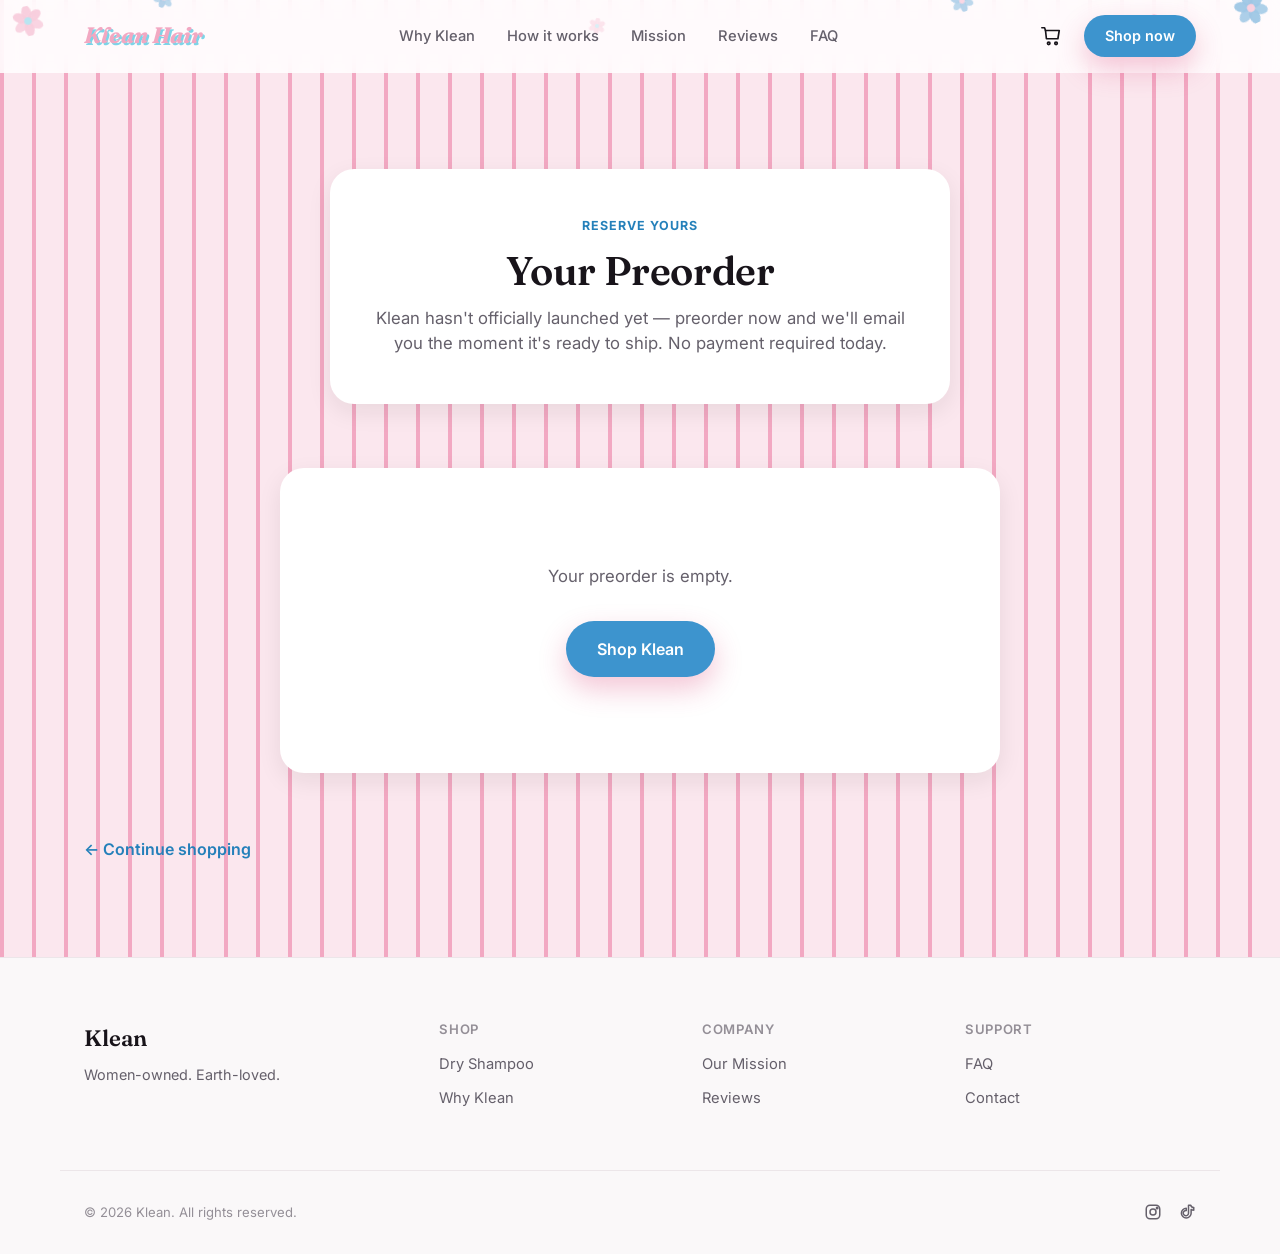
==== cart.html @ 7ff21a6c "Replace checkout with a real preorder capture flow There's no official product to sell yet, so a "Ch" ====
<!DOCTYPE html>
<html lang="en">
<head>
<meta charset="UTF-8">
<meta name="viewport" content="width=device-width, initial-scale=1.0">
<title>Your Preorder — Klean Hair</title>
<meta name="description" content="Reserve your Klean Hair dry shampoo before it officially launches.">
<link rel="preconnect" href="https://fonts.googleapis.com">
<link rel="preconnect" href="https://fonts.gstatic.com" crossorigin>
<link href="https://fonts.googleapis.com/css2?family=Inter:wght@400;500;600;700;800&family=Fraunces:ital,wght@0,500;0,600;1,500&display=swap" rel="stylesheet">
<link rel="stylesheet" href="styles.css?v=6">
<noscript><style>[data-reveal] { opacity: 1 !important; transform: none !important; }</style></noscript>
</head>
<body>

<a class="skip-link" href="#main">Skip to content</a>

<svg width="0" height="0" style="position:absolute" aria-hidden="true">
  <symbol id="flower-shape" viewBox="0 0 40 40">
    <g fill="currentColor">
      <ellipse cx="20" cy="9" rx="6.5" ry="10" opacity="0.95"/>
      <ellipse cx="20" cy="9" rx="6.5" ry="10" opacity="0.95" transform="rotate(60 20 20)"/>
      <ellipse cx="20" cy="9" rx="6.5" ry="10" opacity="0.85" transform="rotate(120 20 20)"/>
      <ellipse cx="20" cy="9" rx="6.5" ry="10" opacity="0.95" transform="rotate(180 20 20)"/>
      <ellipse cx="20" cy="9" rx="6.5" ry="10" opacity="0.85" transform="rotate(240 20 20)"/>
      <ellipse cx="20" cy="9" rx="6.5" ry="10" opacity="0.95" transform="rotate(300 20 20)"/>
    </g>
    <circle cx="20" cy="20" r="5" fill="var(--flower-center-color, #fff)"/>
  </symbol>
</svg>

<header class="site-header">
  <div class="header-flowers" aria-hidden="true">
    <span class="header-flower hf-1 flower-pink" data-base="-12" data-spin="0.18"><svg><use href="#flower-shape"/></svg></span>
    <span class="header-flower hf-2 flower-blue" data-base="20" data-spin="-0.26"><svg><use href="#flower-shape"/></svg></span>
    <span class="header-flower hf-3 flower-pink" data-base="8" data-spin="0.3"><svg><use href="#flower-shape"/></svg></span>
    <span class="header-flower hf-4 flower-blue" data-base="-18" data-spin="-0.16"><svg><use href="#flower-shape"/></svg></span>
    <span class="header-flower hf-5 flower-pink" data-base="15" data-spin="0.24"><svg><use href="#flower-shape"/></svg></span>
    <span class="header-flower hf-6 flower-blue" data-base="-25" data-spin="-0.32"><svg><use href="#flower-shape"/></svg></span>
    <span class="header-flower hf-7 flower-blue" data-base="10" data-spin="0.22"><svg><use href="#flower-shape"/></svg></span>
  </div>
  <div class="container nav-row">
    <a href="index.html#top" class="logo logo-pop">Klean Hair</a>

    <nav class="nav-links" id="nav-links" aria-label="Primary">
      <a href="index.html#benefits">Why Klean</a>
      <a href="index.html#how-it-works">How it works</a>
      <a href="index.html#mission">Mission</a>
      <a href="index.html#testimonials">Reviews</a>
      <a href="index.html#faq">FAQ</a>
    </nav>

    <div class="nav-actions">
      <a href="cart.html" class="cart-link" aria-label="View preorder">
        <svg class="icon" viewBox="0 0 24 24"><path d="M6 6h15l-1.5 9h-12.5z"/><path d="M6 6 5 3H2"/><circle cx="9.5" cy="20" r="1.4"/><circle cx="17.5" cy="20" r="1.4"/></svg>
        <span class="cart-badge" id="cart-badge" hidden>0</span>
      </a>
      <a href="index.html#shop" class="btn btn-primary btn-sm">Shop now</a>
      <button class="nav-toggle" id="nav-toggle" aria-expanded="false" aria-controls="nav-links" aria-label="Toggle menu">
        <span></span><span></span><span></span>
      </button>
    </div>
  </div>
</header>

<main id="main">

  <section class="cart-page">
    <div class="container">
      <div class="section-head" data-reveal>
        <p class="eyebrow">Reserve Yours</p>
        <h1>Your Preorder</h1>
        <p class="section-sub">Klean hasn't officially launched yet — preorder now and we'll email you the moment it's ready to ship. No payment required today.</p>
      </div>

      <div class="cart-panel" data-reveal>

        <div id="cart-item" class="cart-item">
          <img src="images/bottle-hero.png" alt="Klean Hair dry shampoo bottle" class="cart-item-photo">
          <div class="cart-item-info">
            <h3>Klean Dry Shampoo</h3>
            <p class="section-sub">All-natural &middot; non-toxic &middot; cruelty-free</p>
            <button class="remove-link" id="remove-item">Remove</button>
          </div>
          <div class="cart-item-qty">
            <button class="qty-btn" id="qty-decrease" aria-label="Decrease quantity">&minus;</button>
            <span id="qty-value">1</span>
            <button class="qty-btn" id="qty-increase" aria-label="Increase quantity">+</button>
          </div>
          <div class="cart-item-total" id="line-total">$14.99</div>
        </div>

        <div id="cart-empty" class="cart-empty" hidden>
          <p>Your preorder is empty.</p>
          <a href="index.html#shop" class="btn btn-primary btn-lg">Shop Klean</a>
        </div>

        <div id="cart-summary" class="cart-summary">
          <div class="cart-summary-row">
            <span>Estimated subtotal</span>
            <span id="cart-subtotal">$14.99</span>
          </div>
          <div class="cart-summary-row">
            <span>Shipping</span>
            <span>Calculated at launch</span>
          </div>
          <div class="cart-summary-row">
            <span>Donation to Utah charities</span>
            <span>Included</span>
          </div>
          <div class="cart-summary-row cart-summary-total">
            <span>Estimated total</span>
            <span id="cart-total">$14.99</span>
          </div>

          <div id="preorder-cta">
            <button class="btn btn-primary btn-lg cart-checkout" id="preorder-btn">Preorder Now</button>
            <p class="form-note">You won't be charged today — we'll reach out before anything ships.</p>
          </div>

          <form id="preorder-form" class="cta-form cart-preorder-form" hidden>
            <label class="sr-only" for="preorder-email">Email address</label>
            <input id="preorder-email" type="email" placeholder="you@example.com" required>
            <button type="submit" class="btn btn-primary btn-lg">Confirm Preorder</button>
          </form>

          <div id="preorder-success" class="preorder-success" hidden>
            <p>🌿 You're on the list! We'll email <strong id="preorder-email-display"></strong> the moment Klean is ready to ship.</p>
          </div>
        </div>

      </div>

      <a href="index.html#shop" class="link-arrow">&larr; Continue shopping</a>
    </div>
  </section>

</main>

<footer class="site-footer">
  <div class="container footer-grid">
    <div class="footer-brand">
      <div class="logo">Klean</div>
      <p>Women-owned. Earth-loved.</p>
    </div>
    <div class="footer-col">
      <h4>Shop</h4>
      <a href="index.html#shop">Dry Shampoo</a>
      <a href="index.html#benefits">Why Klean</a>
    </div>
    <div class="footer-col">
      <h4>Company</h4>
      <a href="index.html#mission">Our Mission</a>
      <a href="index.html#testimonials">Reviews</a>
    </div>
    <div class="footer-col">
      <h4>Support</h4>
      <a href="index.html#faq">FAQ</a>
      <a href="#">Contact</a>
    </div>
  </div>
  <div class="container footer-bottom">
    <p>&copy; 2026 Klean. All rights reserved.</p>
    <div class="footer-socials" aria-label="Social media">
      <a href="#" aria-label="Instagram"><svg class="icon" viewBox="0 0 24 24"><rect x="3" y="3" width="18" height="18" rx="5"/><circle cx="12" cy="12" r="4"/><circle cx="17.5" cy="6.5" r="1"/></svg></a>
      <a href="#" aria-label="TikTok"><svg class="icon" viewBox="0 0 24 24"><path d="M14 3v10.5a3.5 3.5 0 1 1-3-3.46V7a6.5 6.5 0 1 0 6.5 6.5V8.5A6 6 0 0 0 21 9.5V6a4 4 0 0 1-4-3z"/></svg></a>
    </div>
  </div>
</footer>

<button id="back-to-top" class="back-to-top" aria-label="Back to top">
  <svg class="icon" viewBox="0 0 24 24"><path d="M12 19V5M5 12l7-7 7 7"/></svg>
</button>

<script src="script.js?v=6"></script>
</body>
</html>
---- styles.css ----
/* ============================================
   DESIGN TOKENS
   ============================================ */
:root {
  /* Color: 1 primary, 1 accent, neutrals */
  --color-primary: #2480BA;
  --color-primary-dark: #1C6796;
  --color-primary-light: #3D94CE;
  --color-primary-light-dark: #2C7AB0;
  --color-primary-tint: #FBE7EE;
  --color-primary-stripe: #F2A8C2;

  --color-accent: #3FB8D6;
  --color-accent-light: #7DD4E8;
  --color-accent-tint: #E4F6FA;

  --color-bg: #FFFFFF;
  --color-bg-subtle: #FAF8F9;
  --color-text: #18141A;
  --color-text-muted: #65606B;
  --color-text-faint: #948F97;
  --color-border: #ECE6E9;

  /* Spacing scale */
  --space-1: 4px;
  --space-2: 8px;
  --space-3: 12px;
  --space-4: 16px;
  --space-5: 24px;
  --space-6: 32px;
  --space-8: 48px;
  --space-10: 64px;
  --space-12: 96px;
  --space-16: 140px;

  /* Radius */
  --radius-sm: 8px;
  --radius-md: 14px;
  --radius-lg: 24px;
  --radius-full: 999px;

  /* Shadows */
  --shadow-sm: 0 1px 2px rgba(24,20,26,0.05), 0 1px 1px rgba(24,20,26,0.04);
  --shadow-md: 0 8px 24px rgba(24,20,26,0.08);
  --shadow-lg: 0 24px 48px rgba(24,20,26,0.12);
  --shadow-primary: 0 12px 28px rgba(214,51,108,0.28);

  /* Motion */
  --ease: cubic-bezier(0.4, 0, 0.2, 1);
  --t-fast: 0.18s;
  --t-base: 0.28s;

  --font-body: 'Inter', -apple-system, BlinkMacSystemFont, sans-serif;
  --font-display: 'Fraunces', Georgia, serif;
}

/* ============================================
   RESET
   ============================================ */
* { box-sizing: border-box; }
html { scroll-behavior: smooth; }
body {
  margin: 0;
  font-family: var(--font-body);
  color: var(--color-text);
  background-color: var(--color-primary-tint);
  background-image: repeating-linear-gradient(
    90deg,
    var(--color-primary-stripe) 0px,
    var(--color-primary-stripe) 4px,
    transparent 4px,
    transparent 32px
  );
  -webkit-font-smoothing: antialiased;
  line-height: 1.5;
}

/* Readable "card" surface for content that sits over the striped background */
.panel {
  background: var(--color-bg);
  border-radius: var(--radius-lg);
  box-shadow: var(--shadow-md);
}
img, svg { display: block; max-width: 100%; }
ul, ol { margin: 0; padding: 0; }
button { font-family: inherit; }

/* Contains horizontal slide-in transforms so they can't create page-level
   horizontal scroll before/between reveals; header sits outside <main>
   so position: sticky there is unaffected. */
#main { overflow-x: hidden; }

@media (prefers-reduced-motion: reduce) {
  html { scroll-behavior: auto; }
  * { animation-duration: 0.01ms !important; transition-duration: 0.01ms !important; }
}

/* ============================================
   UTILITIES
   ============================================ */
.container {
  max-width: 1160px;
  margin: 0 auto;
  padding: 0 var(--space-5);
}

.sr-only {
  position: absolute;
  width: 1px; height: 1px;
  overflow: hidden;
  clip: rect(0,0,0,0);
}

.skip-link {
  position: absolute;
  left: -999px;
  top: 0;
  background: var(--color-primary);
  color: #fff;
  padding: 10px 16px;
  border-radius: var(--radius-sm);
  z-index: 100;
}
.skip-link:focus {
  left: var(--space-4);
  top: var(--space-4);
}

.icon {
  width: 18px;
  height: 18px;
  stroke: currentColor;
  fill: none;
  stroke-width: 2;
  stroke-linecap: round;
  stroke-linejoin: round;
  flex-shrink: 0;
}

a { color: inherit; }
:focus-visible {
  outline: 2px solid var(--color-accent);
  outline-offset: 3px;
}

/* Scroll reveal */
[data-reveal] {
  opacity: 0;
  transform: translateY(18px);
  transition: opacity 0.7s var(--ease), transform 0.7s var(--ease);
}
[data-reveal="left"] { transform: translateX(-36px); }
[data-reveal="right"] { transform: translateX(36px); }
[data-reveal="scale"] { transform: scale(0.92); }

[data-reveal].in-view {
  opacity: 1;
  transform: none;
}

/* Staggered grid children ("pop" reveal) */
[data-reveal].stagger {
  opacity: 1;
  transform: none;
  transition: none;
}
[data-reveal].stagger > * {
  opacity: 0;
  transform: translateY(22px) scale(0.94);
  transition: opacity 0.5s var(--ease), transform 0.55s cubic-bezier(0.34, 1.56, 0.64, 1);
}
[data-reveal].stagger.in-view > * {
  opacity: 1;
  transform: none;
}
[data-reveal].stagger > *:nth-child(1) { transition-delay: 0.02s; }
[data-reveal].stagger > *:nth-child(2) { transition-delay: 0.10s; }
[data-reveal].stagger > *:nth-child(3) { transition-delay: 0.18s; }
[data-reveal].stagger > *:nth-child(4) { transition-delay: 0.26s; }
[data-reveal].stagger > *:nth-child(5) { transition-delay: 0.34s; }
[data-reveal].stagger > *:nth-child(6) { transition-delay: 0.42s; }

/* ============================================
   TYPOGRAPHY
   ============================================ */
h1, h2, h3, h4 {
  font-family: var(--font-display);
  font-weight: 600;
  line-height: 1.15;
  margin: 0;
  letter-spacing: -0.01em;
}

h1 { font-size: clamp(2.4rem, 5vw, 3.6rem); }
h2 { font-size: clamp(1.8rem, 3.2vw, 2.5rem); }
h3 { font-size: 1.15rem; }

p { margin: 0; color: var(--color-text-muted); }

em {
  font-style: italic;
  color: var(--color-primary-light);
}

.eyebrow {
  font-size: 0.78rem;
  font-weight: 700;
  letter-spacing: 0.08em;
  text-transform: uppercase;
  color: var(--color-primary);
  margin: 0 0 var(--space-3) 0;
}

.section-head {
  max-width: 620px;
  margin: 0 auto var(--space-10) auto;
  text-align: center;
  background: var(--color-bg);
  border-radius: var(--radius-lg);
  box-shadow: var(--shadow-md);
  padding: var(--space-8) var(--space-6);
}

.section-sub {
  margin-top: var(--space-3);
  font-size: 1.05rem;
}

/* ============================================
   BUTTONS
   ============================================ */
.btn {
  display: inline-flex;
  align-items: center;
  justify-content: center;
  gap: var(--space-2);
  font-weight: 600;
  border-radius: var(--radius-full);
  border: 1px solid transparent;
  cursor: pointer;
  transition: transform var(--t-fast) var(--ease), box-shadow var(--t-fast) var(--ease), background var(--t-fast) var(--ease), color var(--t-fast) var(--ease);
  text-decoration: none;
  white-space: nowrap;
}

.btn-primary {
  background: var(--color-primary-light);
  color: #fff;
  box-shadow: var(--shadow-primary);
}
.btn-primary:hover {
  background: var(--color-primary-light-dark);
  transform: translateY(-1px);
}
.btn-primary:active { transform: translateY(0); }

.btn-ghost {
  background: transparent;
  color: var(--color-text);
  border-color: var(--color-border);
}
.btn-ghost:hover {
  border-color: var(--color-primary-light);
  color: var(--color-primary-light);
}

.btn-sm { padding: 9px 20px; font-size: 0.9rem; }
.btn-lg { padding: 15px 30px; font-size: 1rem; }

/* ============================================
   HEADER / NAV
   ============================================ */
.site-header {
  position: sticky;
  top: 0;
  z-index: 50;
  background: rgba(255,255,255,0.85);
  backdrop-filter: blur(10px) saturate(1.4);
  border-bottom: 1px solid transparent;
  transition: box-shadow var(--t-base) var(--ease), border-color var(--t-base) var(--ease);
}
.site-header.scrolled {
  border-bottom-color: var(--color-border);
  box-shadow: var(--shadow-sm);
}

.nav-row {
  position: relative;
  z-index: 2;
  display: flex;
  align-items: center;
  justify-content: space-between;
  height: 72px;
  transition: height var(--t-base) var(--ease);
}
.site-header.scrolled .nav-row {
  height: 62px;
}

/* ============================================
   HEADER FLOWER CLIPART
   ============================================ */
.header-flowers {
  position: absolute;
  inset: 0;
  z-index: 1;
  pointer-events: none;
  overflow: visible;
}

.header-flower {
  position: absolute;
  display: block;
  aspect-ratio: 1 / 1;
  will-change: transform;
}
.header-flower svg {
  width: 100%;
  height: 100%;
  display: block;
}

.flower-pink { color: var(--color-primary-stripe); --flower-center-color: var(--color-accent-light); }
.flower-blue { color: var(--color-primary-light); --flower-center-color: var(--color-primary-stripe); }

.hf-1 { top: 6px;   left: 1%;   width: 30px; opacity: 0.55; }
.hf-2 { top: -12px; left: 12%;  width: 20px; opacity: 0.4; }
.hf-3 { top: 18px;  left: 46%;  width: 16px; opacity: 0.3; }
.hf-4 { top: -10px; right: 24%; width: 22px; opacity: 0.4; }
.hf-5 { top: 14px;  right: 9%;  width: 26px; opacity: 0.5; }
.hf-6 { top: -8px;  right: 1%;  width: 32px; opacity: 0.5; }
.hf-7 { display: none; }

@media (max-width: 980px) {
  .hf-3, .hf-4 { display: none; }
}
@media (max-width: 720px) {
  /* Nav links collapse behind the hamburger here, freeing the center
     of the bar — keep a small, curated set clear of the logo and
     toggle button instead of hiding flowers entirely. The left/right
     gutters are a fixed 24px (the container padding) at every mobile
     width, so fixed-px offsets here stay clear of the logo and the
     toggle button reliably instead of drifting with percentages. */
  .hf-2, .hf-4, .hf-5 { display: none; }
  .hf-1 { top: 4px; left: 4px; right: auto; width: 16px; }
  .hf-3 { display: block; top: 22px; left: 58%; width: 18px; }
  .hf-6 { top: 10px; right: 2px; left: auto; width: 12px; }
  .hf-7 {
    display: block;
    top: 42px;
    left: 85px;
    width: 13px;
    opacity: 0.45;
  }
}

.logo {
  font-family: var(--font-display);
  font-weight: 600;
  font-size: 1.4rem;
  color: var(--color-text);
  text-decoration: none;
}

.logo-pop {
  color: var(--color-primary-stripe);
  font-weight: 700;
  font-style: italic;
  text-shadow: 2px 2px 0 var(--color-accent-light);
  transition: transform var(--t-fast) var(--ease);
  display: inline-block;
}
.logo-pop:hover { transform: translateY(-1px) rotate(-1deg); }

.nav-links {
  display: flex;
  gap: var(--space-6);
}

.nav-links a {
  font-size: 0.92rem;
  font-weight: 500;
  color: var(--color-text-muted);
  text-decoration: none;
  transition: color var(--t-fast) var(--ease);
}
.nav-links a:hover { color: var(--color-text); }

.nav-actions {
  display: flex;
  align-items: center;
  gap: var(--space-4);
}

.cart-link {
  position: relative;
  display: flex;
  align-items: center;
  justify-content: center;
  width: 34px;
  height: 34px;
  color: var(--color-text);
  transition: color var(--t-fast) var(--ease);
}
.cart-link:hover { color: var(--color-primary-light); }
.cart-link .icon { width: 22px; height: 22px; stroke-width: 1.8; }

.cart-badge {
  position: absolute;
  top: -2px;
  right: -2px;
  min-width: 16px;
  height: 16px;
  padding: 0 4px;
  border-radius: var(--radius-full);
  background: var(--color-primary-light);
  color: #fff;
  font-size: 0.65rem;
  font-weight: 700;
  line-height: 16px;
  text-align: center;
}

.nav-toggle {
  display: none;
  flex-direction: column;
  justify-content: center;
  gap: 5px;
  width: 38px;
  height: 38px;
  border: none;
  background: transparent;
  cursor: pointer;
  border-radius: var(--radius-sm);
}
.nav-toggle span {
  display: block;
  height: 2px;
  width: 100%;
  background: var(--color-text);
  border-radius: 2px;
  transition: transform var(--t-base) var(--ease), opacity var(--t-base) var(--ease);
}

/* ============================================
   HERO
   ============================================ */
.hero {
  padding: var(--space-12) 0 var(--space-10);
  overflow: hidden;
}

.hero-grid {
  display: grid;
  grid-template-columns: 1.05fr 0.95fr;
  gap: var(--space-10);
  align-items: center;
}

.hero-copy {
  background: var(--color-bg);
  border-radius: var(--radius-lg);
  box-shadow: var(--shadow-md);
  padding: var(--space-8);
}

.hero h1 { color: var(--color-text); }

.hero-sub {
  margin-top: var(--space-5);
  font-size: 1.15rem;
  max-width: 480px;
}

.hero-cta {
  display: flex;
  gap: var(--space-4);
  margin-top: var(--space-8);
  flex-wrap: wrap;
}

.hero-trust {
  display: flex;
  flex-wrap: wrap;
  gap: var(--space-5);
  margin-top: var(--space-8);
}
.hero-trust span {
  display: inline-flex;
  align-items: center;
  gap: var(--space-2);
  font-size: 0.85rem;
  font-weight: 500;
  color: var(--color-text-muted);
}
.hero-trust .icon { color: var(--color-primary); width: 16px; height: 16px; }

.hero-visual {
  position: relative;
  display: flex;
  align-items: center;
  justify-content: center;
  min-height: 420px;
}

.bottle-card {
  position: relative;
  z-index: 1;
  background: var(--color-bg);
  border-radius: var(--radius-lg);
  padding: var(--space-8) var(--space-10);
  box-shadow: var(--shadow-lg);
  border: 1px solid var(--color-border);
}

.bottle-mock {
  width: 130px;
  height: 260px;
  background: linear-gradient(165deg, var(--color-accent), var(--color-primary));
  border-radius: 18px 18px 34px 34px;
  position: relative;
  display: flex;
  align-items: center;
  justify-content: center;
  box-shadow: inset 0 -20px 30px rgba(0,0,0,0.08);
}

.bottle-mock.small { width: 100px; height: 200px; }

.bottle-photo {
  width: 220px;
  height: auto;
  border-radius: var(--radius-md);
  object-fit: cover;
  box-shadow: var(--shadow-md);
}
.bottle-photo.small { width: 170px; }

.bottle-cap {
  position: absolute;
  top: -18px;
  left: 50%;
  transform: translateX(-50%);
  width: 42px;
  height: 24px;
  background: var(--color-primary-dark);
  border-radius: 6px;
}

.bottle-label {
  font-family: var(--font-display);
  font-weight: 600;
  color: #fff;
  letter-spacing: 0.06em;
  font-size: 0.85rem;
  background: rgba(0,0,0,0.1);
  padding: 5px 12px;
  border-radius: 6px;
}

.float-badge {
  position: absolute;
  background: var(--color-bg);
  border: 1px solid var(--color-border);
  border-radius: var(--radius-full);
  padding: 10px 18px;
  font-size: 0.8rem;
  font-weight: 600;
  box-shadow: var(--shadow-md);
  z-index: 2;
}
.badge-top { top: 8%; right: -4%; }
.badge-bottom { bottom: 10%; left: -8%; }

/* ============================================
   CERTIFICATION BADGES
   ============================================ */
.certs {
  padding: var(--space-6) 0 var(--space-8);
}

.certs-grid {
  display: flex;
  justify-content: center;
  align-items: flex-start;
  gap: var(--space-8);
  flex-wrap: wrap;
  background: var(--color-bg);
  border-radius: var(--radius-lg);
  box-shadow: var(--shadow-md);
  padding: var(--space-6) var(--space-8);
}

.cert-badge {
  display: flex;
  flex-direction: column;
  align-items: center;
  gap: var(--space-3);
  width: 110px;
  text-align: center;
}

.cert-icon {
  width: 56px;
  height: 56px;
  border-radius: 50%;
  background: var(--color-primary-tint);
  color: var(--color-primary-light);
  display: flex;
  align-items: center;
  justify-content: center;
  transition: transform var(--t-base) var(--ease);
}
.cert-icon-accent {
  background: var(--color-accent-tint);
  color: var(--color-accent);
}
.cert-icon svg {
  width: 26px;
  height: 26px;
  stroke: currentColor;
  fill: none;
  stroke-width: 1.6;
  stroke-linecap: round;
  stroke-linejoin: round;
}
.cert-badge:hover .cert-icon { transform: translateY(-3px); }

.cert-badge span {
  font-size: 0.8rem;
  font-weight: 600;
  color: var(--color-text-muted);
}

/* ============================================
   SECTIONS - shared rhythm
   ============================================ */
section { padding: var(--space-12) 0; }

/* ============================================
   BENEFITS / CARDS
   ============================================ */
.card-grid {
  display: grid;
  grid-template-columns: repeat(4, 1fr);
  gap: var(--space-5);
}

.card {
  background: var(--color-bg);
  border: 1px solid var(--color-border);
  border-radius: var(--radius-md);
  padding: var(--space-6);
  box-shadow: var(--shadow-sm);
  transition: transform var(--t-base) var(--ease), box-shadow var(--t-base) var(--ease), border-color var(--t-base) var(--ease);
}
.card:hover {
  transform: translateY(-4px);
  box-shadow: var(--shadow-md);
  border-color: transparent;
}

.card-icon {
  width: 46px;
  height: 46px;
  border-radius: var(--radius-sm);
  background: var(--color-primary-tint);
  color: var(--color-primary-light);
  display: flex;
  align-items: center;
  justify-content: center;
  margin-bottom: var(--space-5);
}
.card-icon svg { width: 22px; height: 22px; stroke: currentColor; fill: none; stroke-width: 1.7; }

.card h3 { margin-bottom: var(--space-2); }
.card p { font-size: 0.92rem; }

/* ============================================
   PROCESS
   ============================================ */
.process-grid {
  display: grid;
  grid-template-columns: repeat(3, 1fr);
  gap: var(--space-5);
}

.process-step {
  text-align: center;
  position: relative;
  background: var(--color-bg);
  border-radius: var(--radius-md);
  box-shadow: var(--shadow-md);
  padding: var(--space-8) var(--space-6);
}

.step-number {
  display: inline-flex;
  align-items: center;
  justify-content: center;
  width: 44px;
  height: 44px;
  border-radius: 50%;
  background: var(--color-accent-tint);
  color: var(--color-accent);
  font-family: var(--font-display);
  font-weight: 600;
  margin-bottom: var(--space-4);
}

.process-step h3 { margin-bottom: var(--space-2); }
.process-step p { font-size: 0.92rem; max-width: 260px; margin: 0 auto; }

/* ============================================
   MISSION
   ============================================ */
.mission-grid {
  display: grid;
  justify-content: center;
}

.mission-copy {
  max-width: 720px;
  background: var(--color-bg);
  border-radius: var(--radius-lg);
  box-shadow: var(--shadow-md);
  padding: var(--space-8);
}
.mission-copy p { margin-top: var(--space-4); font-size: 1.02rem; }
.mission-copy h2 { margin-top: 0; }

.link-arrow {
  display: inline-flex;
  align-items: center;
  gap: var(--space-2);
  margin-top: var(--space-6);
  font-weight: 600;
  color: var(--color-primary);
  text-decoration: none;
  transition: gap var(--t-fast) var(--ease);
}
.link-arrow .icon { width: 16px; height: 16px; transition: transform var(--t-fast) var(--ease); }
.link-arrow:hover .icon { transform: translateX(3px); }

/* ============================================
   TESTIMONIALS
   ============================================ */
.testimonials-hint {
  display: none;
}

.testimonial-scroll {
  display: flex;
  gap: var(--space-5);
  overflow-x: auto;
  scroll-snap-type: x mandatory;
  scroll-padding-left: var(--space-5);
  padding-bottom: var(--space-3);
  margin: 0 calc(var(--space-5) * -1);
  padding-left: var(--space-5);
  padding-right: var(--space-5);
  -webkit-overflow-scrolling: touch;
  scrollbar-width: thin;
  scrollbar-color: var(--color-primary-stripe) transparent;
}
.testimonial-scroll::-webkit-scrollbar { height: 6px; }
.testimonial-scroll::-webkit-scrollbar-thumb {
  background: var(--color-primary-stripe);
  border-radius: var(--radius-full);
}
.testimonial-scroll::-webkit-scrollbar-track { background: transparent; }

.testimonial-card {
  margin: 0;
  flex: 0 0 320px;
  scroll-snap-align: start;
  background: var(--color-bg);
  border: 1px solid var(--color-border);
  border-radius: var(--radius-md);
  padding: var(--space-6);
  box-shadow: var(--shadow-sm);
}

.stars { color: var(--color-primary-light); letter-spacing: 2px; margin-bottom: var(--space-4); }

blockquote {
  margin: 0 0 var(--space-5) 0;
  font-size: 0.98rem;
  color: var(--color-text);
  line-height: 1.6;
}

figcaption {
  display: flex;
  align-items: center;
  gap: var(--space-3);
  font-size: 0.88rem;
  font-weight: 600;
}
figcaption small {
  display: block;
  font-weight: 400;
  color: var(--color-text-faint);
}

.avatar {
  width: 36px;
  height: 36px;
  border-radius: 50%;
  background: var(--color-accent-tint);
  color: var(--color-accent);
  display: flex;
  align-items: center;
  justify-content: center;
  font-size: 0.78rem;
  font-weight: 700;
  flex-shrink: 0;
}

/* ============================================
   SHOP
   ============================================ */
.shop-grid {
  display: grid;
  grid-template-columns: 0.6fr 1fr;
  gap: var(--space-10);
  align-items: center;
  background: var(--color-bg);
  box-shadow: var(--shadow-md);
  border-radius: var(--radius-lg);
  padding: var(--space-10);
}

.shop-visual { display: flex; justify-content: center; }

.price {
  font-family: var(--font-display);
  font-size: 2rem;
  font-weight: 600;
  color: var(--color-primary-light);
  margin: var(--space-3) 0;
}

.price-shipping {
  font-family: var(--font-body);
  font-size: 0.95rem;
  font-weight: 500;
  color: var(--color-text-muted);
}

.shop-copy .btn { margin-top: var(--space-6); }

/* ============================================
   FAQ / ACCORDION
   ============================================ */
.accordion {
  max-width: 720px;
  margin: 0 auto;
  background: var(--color-bg);
  border-radius: var(--radius-lg);
  box-shadow: var(--shadow-md);
  padding: var(--space-3) var(--space-6);
}

.accordion-item {
  border-bottom: 1px solid var(--color-border);
}

.accordion-trigger {
  width: 100%;
  display: flex;
  align-items: center;
  justify-content: space-between;
  gap: var(--space-4);
  background: none;
  border: none;
  text-align: left;
  padding: var(--space-5) var(--space-2);
  font-size: 1rem;
  font-weight: 600;
  color: var(--color-text);
  cursor: pointer;
}

.chevron { color: var(--color-text-faint); transition: transform var(--t-base) var(--ease); }
.accordion-trigger[aria-expanded="true"] .chevron { transform: rotate(180deg); color: var(--color-primary-light); }

.accordion-panel {
  max-height: 0;
  overflow: hidden;
  transition: max-height var(--t-base) var(--ease);
}

.accordion-panel p {
  padding: 0 var(--space-2) var(--space-5);
  font-size: 0.95rem;
}

/* ============================================
   FINAL CTA
   ============================================ */
.final-cta {
  background: linear-gradient(135deg, var(--color-primary-light), var(--color-primary-light-dark));
  color: #fff;
}

.final-cta-inner {
  text-align: center;
  max-width: 560px;
}

.final-cta h2 { color: #fff; }
.final-cta p { color: rgba(255,255,255,0.85); margin-top: var(--space-3); }

.cta-form {
  display: flex;
  gap: var(--space-3);
  margin-top: var(--space-8);
  flex-wrap: wrap;
  justify-content: center;
}

.cta-form input {
  flex: 1;
  min-width: 220px;
  padding: 14px 20px;
  border-radius: var(--radius-full);
  border: none;
  background: #C8ECF8;
  color: var(--color-text);
  font-size: 0.95rem;
  font-family: inherit;
}
.cta-form input::placeholder { color: var(--color-text-faint); }
.cta-form input:focus-visible { outline: 2px solid #fff; outline-offset: 2px; }

.final-cta .btn-primary {
  background: #fff;
  color: var(--color-primary-light);
  box-shadow: none;
}
.final-cta .btn-primary:hover { background: rgba(255,255,255,0.9); }

.form-note {
  margin-top: var(--space-4);
  font-size: 0.82rem;
  color: rgba(255,255,255,0.7);
}

/* ============================================
   FOOTER
   ============================================ */
.site-footer {
  background: var(--color-bg-subtle);
  border-top: 1px solid var(--color-border);
  padding: var(--space-10) 0 var(--space-6);
}

.footer-grid {
  display: grid;
  grid-template-columns: 1.4fr 1fr 1fr 1fr;
  gap: var(--space-6);
  padding-bottom: var(--space-8);
}

.footer-brand p { margin-top: var(--space-2); font-size: 0.9rem; }

.footer-col h4 {
  font-family: var(--font-body);
  font-size: 0.82rem;
  text-transform: uppercase;
  letter-spacing: 0.05em;
  color: var(--color-text-faint);
  margin-bottom: var(--space-4);
}

.footer-col a {
  display: block;
  text-decoration: none;
  color: var(--color-text-muted);
  font-size: 0.92rem;
  margin-bottom: var(--space-3);
  transition: color var(--t-fast) var(--ease);
}
.footer-col a:hover { color: var(--color-primary); }

.footer-bottom {
  display: flex;
  align-items: center;
  justify-content: space-between;
  border-top: 1px solid var(--color-border);
  padding-top: var(--space-6);
}

.footer-bottom p { font-size: 0.82rem; color: var(--color-text-faint); margin: 0; }

.footer-socials { display: flex; gap: var(--space-4); }
.footer-socials a {
  color: var(--color-text-muted);
  transition: color var(--t-fast) var(--ease);
}
.footer-socials a:hover { color: var(--color-primary-light); }

/* ============================================
   RESPONSIVE
   ============================================ */
@media (max-width: 980px) {
  .hero-grid { grid-template-columns: 1fr; }
  .hero-visual { min-height: 340px; margin-top: var(--space-6); }
  .badge-top { right: 0; }
  .badge-bottom { left: 0; }
  .shop-grid { grid-template-columns: 1fr; text-align: center; }
  .shop-visual { order: -1; }
  .card-grid { grid-template-columns: repeat(2, 1fr); }
  .process-grid { grid-template-columns: 1fr; gap: var(--space-10); }
  .testimonials-hint { display: block; }
  .footer-grid { grid-template-columns: repeat(2, 1fr); }
}

@media (max-width: 720px) {
  :root {
    --space-12: 64px;
    --space-10: 48px;
  }

  .nav-links {
    position: absolute;
    top: 72px;
    left: 0;
    right: 0;
    background: var(--color-bg);
    border-bottom: 1px solid var(--color-border);
    flex-direction: column;
    padding: var(--space-5);
    gap: var(--space-4);
    display: none;
  }
  .nav-links.open { display: flex; }
  .nav-actions .btn-sm { display: none; }
  .nav-toggle { display: flex; }

  .certs-grid { gap: var(--space-6) var(--space-5); padding: var(--space-6) var(--space-5); }
  .cert-badge { width: 88px; }
  .cert-icon { width: 48px; height: 48px; }
  .cert-icon svg { width: 22px; height: 22px; }
  .cert-badge span { font-size: 0.74rem; }
  .card-grid { grid-template-columns: 1fr; }
  .testimonial-card { flex-basis: 84%; }
  .footer-grid { grid-template-columns: 1fr; gap: var(--space-8); }
  .footer-bottom { flex-direction: column; gap: var(--space-4); text-align: center; }
  .hero-cta { flex-direction: column; align-items: stretch; }
  .hero-cta .btn { width: 100%; }

  .hero-copy,
  .mission-copy,
  .section-head,
  .process-step {
    padding: var(--space-6) var(--space-5);
  }
  .shop-grid { padding: var(--space-6) var(--space-5); }
  .accordion { padding: var(--space-2) var(--space-4); }
}

/* ============================================
   BACK TO TOP
   ============================================ */
.back-to-top {
  position: fixed;
  bottom: 28px;
  right: 28px;
  width: 48px;
  height: 48px;
  border-radius: 50%;
  background: var(--color-primary-light);
  color: #fff;
  border: none;
  display: flex;
  align-items: center;
  justify-content: center;
  box-shadow: var(--shadow-md);
  opacity: 0;
  transform: translateY(14px) scale(0.85);
  pointer-events: none;
  cursor: pointer;
  z-index: 40;
  transition: opacity var(--t-base) var(--ease), transform var(--t-base) var(--ease), background var(--t-fast) var(--ease);
}
.back-to-top.visible {
  opacity: 1;
  transform: none;
  pointer-events: auto;
}
.back-to-top:hover {
  background: var(--color-primary-light-dark);
  transform: translateY(-3px);
}
.back-to-top .icon {
  width: 20px;
  height: 20px;
  stroke-width: 2.3;
}

@media (max-width: 720px) {
  .back-to-top {
    bottom: 18px;
    right: 18px;
    width: 44px;
    height: 44px;
  }
}

/* ============================================
   CART PAGE
   ============================================ */
.cart-page { min-height: 50vh; }
.cart-page .section-head h1 {
  font-size: clamp(2rem, 4vw, 2.5rem);
}

.cart-panel {
  max-width: 720px;
  margin: 0 auto var(--space-6) auto;
  background: var(--color-bg);
  border-radius: var(--radius-lg);
  box-shadow: var(--shadow-md);
  padding: var(--space-8);
}

.cart-item {
  display: flex;
  align-items: center;
  gap: var(--space-5);
  padding-bottom: var(--space-6);
  border-bottom: 1px solid var(--color-border);
}
.cart-item[hidden] { display: none; }

.cart-item-photo {
  width: 84px;
  height: 84px;
  object-fit: cover;
  border-radius: var(--radius-md);
  box-shadow: var(--shadow-sm);
  flex-shrink: 0;
}

.cart-item-info { flex: 1; min-width: 0; }
.cart-item-info h3 { margin-bottom: 4px; }
.cart-item-info .section-sub { margin-top: 0; font-size: 0.85rem; }

.remove-link {
  display: inline-block;
  margin-top: var(--space-2);
  background: none;
  border: none;
  padding: 0;
  font-size: 0.82rem;
  color: var(--color-text-faint);
  text-decoration: underline;
  cursor: pointer;
  transition: color var(--t-fast) var(--ease);
}
.remove-link:hover { color: var(--color-primary-light); }

.cart-item-qty {
  display: flex;
  align-items: center;
  gap: var(--space-3);
  flex-shrink: 0;
}

.qty-btn {
  width: 30px;
  height: 30px;
  border-radius: 50%;
  border: 1px solid var(--color-border);
  background: var(--color-bg);
  color: var(--color-text);
  font-size: 1rem;
  line-height: 1;
  cursor: pointer;
  display: flex;
  align-items: center;
  justify-content: center;
  transition: border-color var(--t-fast) var(--ease), color var(--t-fast) var(--ease);
}
.qty-btn:hover { border-color: var(--color-primary-light); color: var(--color-primary-light); }

#qty-value { min-width: 16px; text-align: center; font-weight: 600; }

.cart-item-total {
  flex-shrink: 0;
  min-width: 70px;
  text-align: right;
  font-family: var(--font-display);
  font-weight: 600;
  color: var(--color-primary-light);
}

.cart-empty { text-align: center; padding: var(--space-8) 0; }
.cart-empty p { margin-bottom: var(--space-6); font-size: 1.05rem; }

.cart-summary { margin-top: var(--space-6); }

.cart-summary-row {
  display: flex;
  justify-content: space-between;
  padding: var(--space-2) 0;
  font-size: 0.92rem;
  color: var(--color-text-muted);
}

.cart-summary-total {
  margin-top: var(--space-2);
  padding-top: var(--space-4);
  border-top: 1px solid var(--color-border);
  font-size: 1.2rem;
  font-weight: 700;
  color: var(--color-text);
}

.cart-checkout {
  width: 100%;
  margin-top: var(--space-6);
}

#preorder-cta {
  margin-top: var(--space-6);
  text-align: center;
}
#preorder-cta .form-note { margin-top: var(--space-3); }

.cart-preorder-form {
  margin-top: var(--space-6);
}
.cart-preorder-form[hidden] { display: none; }

.preorder-success {
  margin-top: var(--space-6);
  padding: var(--space-5);
  background: var(--color-accent-tint);
  border-radius: var(--radius-md);
  text-align: center;
  color: var(--color-text);
}
.preorder-success p { margin: 0; }

@media (max-width: 720px) {
  .cart-panel { padding: var(--space-6) var(--space-5); }
  .cart-item { flex-wrap: wrap; gap: var(--space-3); }
  .cart-item-info { flex-basis: 100%; order: 1; }
  .cart-item-photo { order: 0; }
  .cart-item-qty { order: 2; }
  .cart-item-total { order: 3; margin-left: auto; }
}
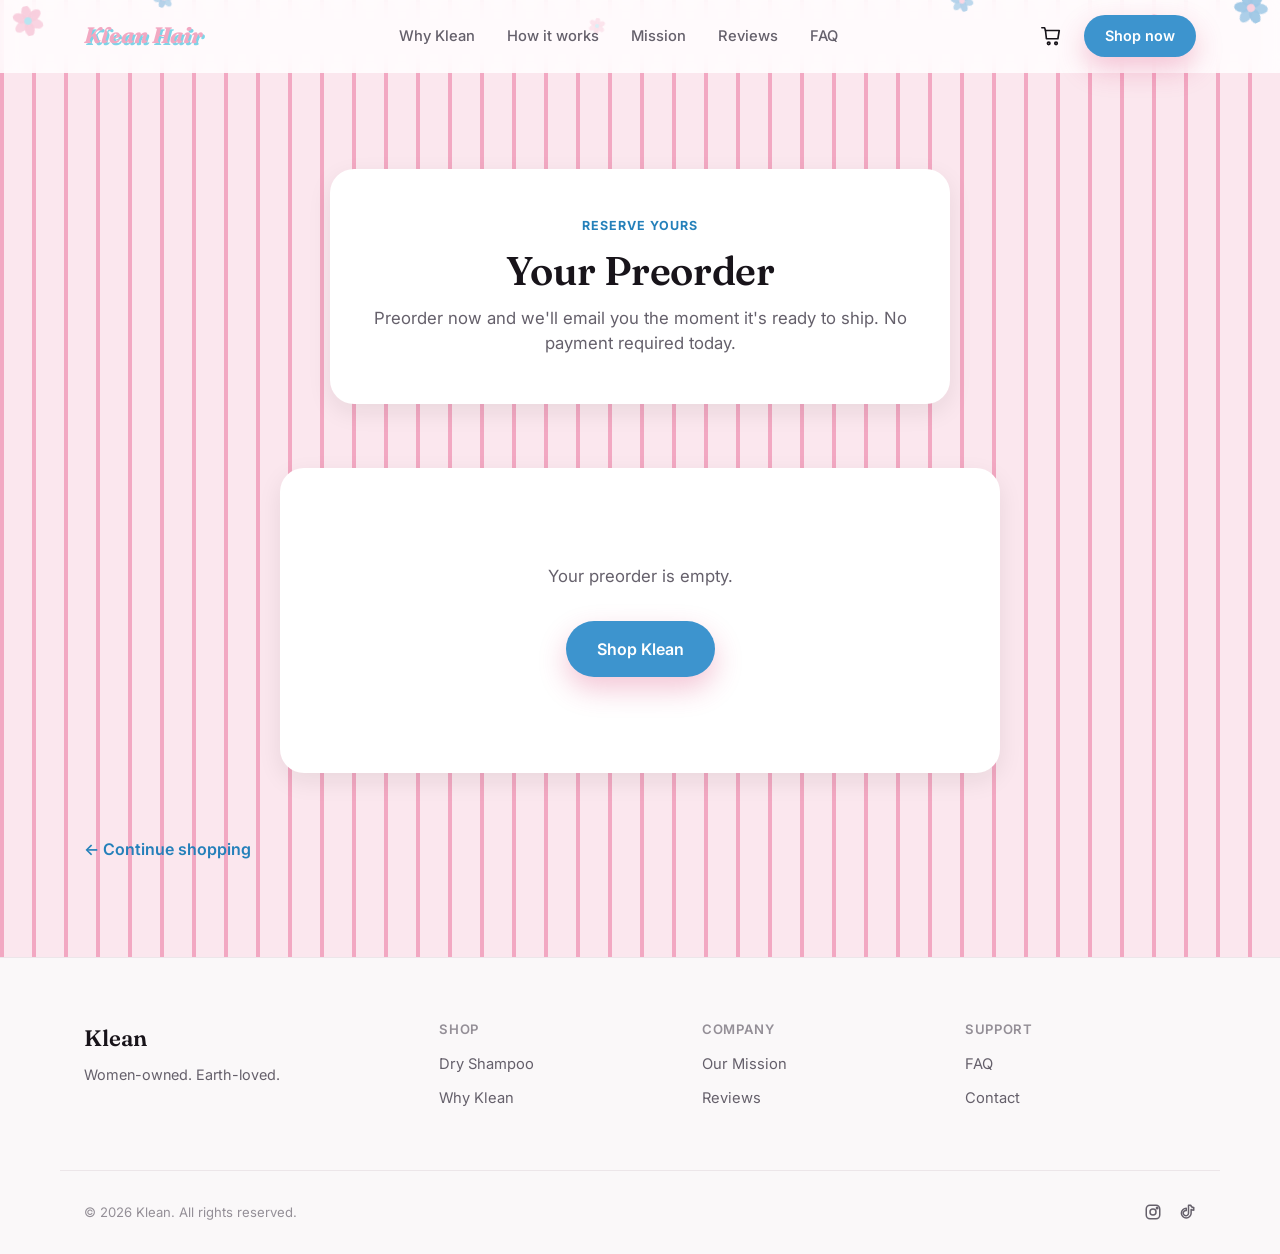
==== commit ffc8caae: "Trim the "hasn't officially launched yet" line from the preorder page Bumped cache version to v7." ====
--- a/cart.html
+++ b/cart.html
@@ -8,7 +8,7 @@
 <link rel="preconnect" href="https://fonts.googleapis.com">
 <link rel="preconnect" href="https://fonts.gstatic.com" crossorigin>
 <link href="https://fonts.googleapis.com/css2?family=Inter:wght@400;500;600;700;800&family=Fraunces:ital,wght@0,500;0,600;1,500&display=swap" rel="stylesheet">
-<link rel="stylesheet" href="styles.css?v=6">
+<link rel="stylesheet" href="styles.css?v=7">
 <noscript><style>[data-reveal] { opacity: 1 !important; transform: none !important; }</style></noscript>
 </head>
 <body>
@@ -70,7 +70,7 @@
       <div class="section-head" data-reveal>
         <p class="eyebrow">Reserve Yours</p>
         <h1>Your Preorder</h1>
-        <p class="section-sub">Klean hasn't officially launched yet — preorder now and we'll email you the moment it's ready to ship. No payment required today.</p>
+        <p class="section-sub">Preorder now and we'll email you the moment it's ready to ship. No payment required today.</p>
       </div>
 
       <div class="cart-panel" data-reveal>
@@ -172,6 +172,6 @@
   <svg class="icon" viewBox="0 0 24 24"><path d="M12 19V5M5 12l7-7 7 7"/></svg>
 </button>
 
-<script src="script.js?v=6"></script>
+<script src="script.js?v=7"></script>
 </body>
 </html>
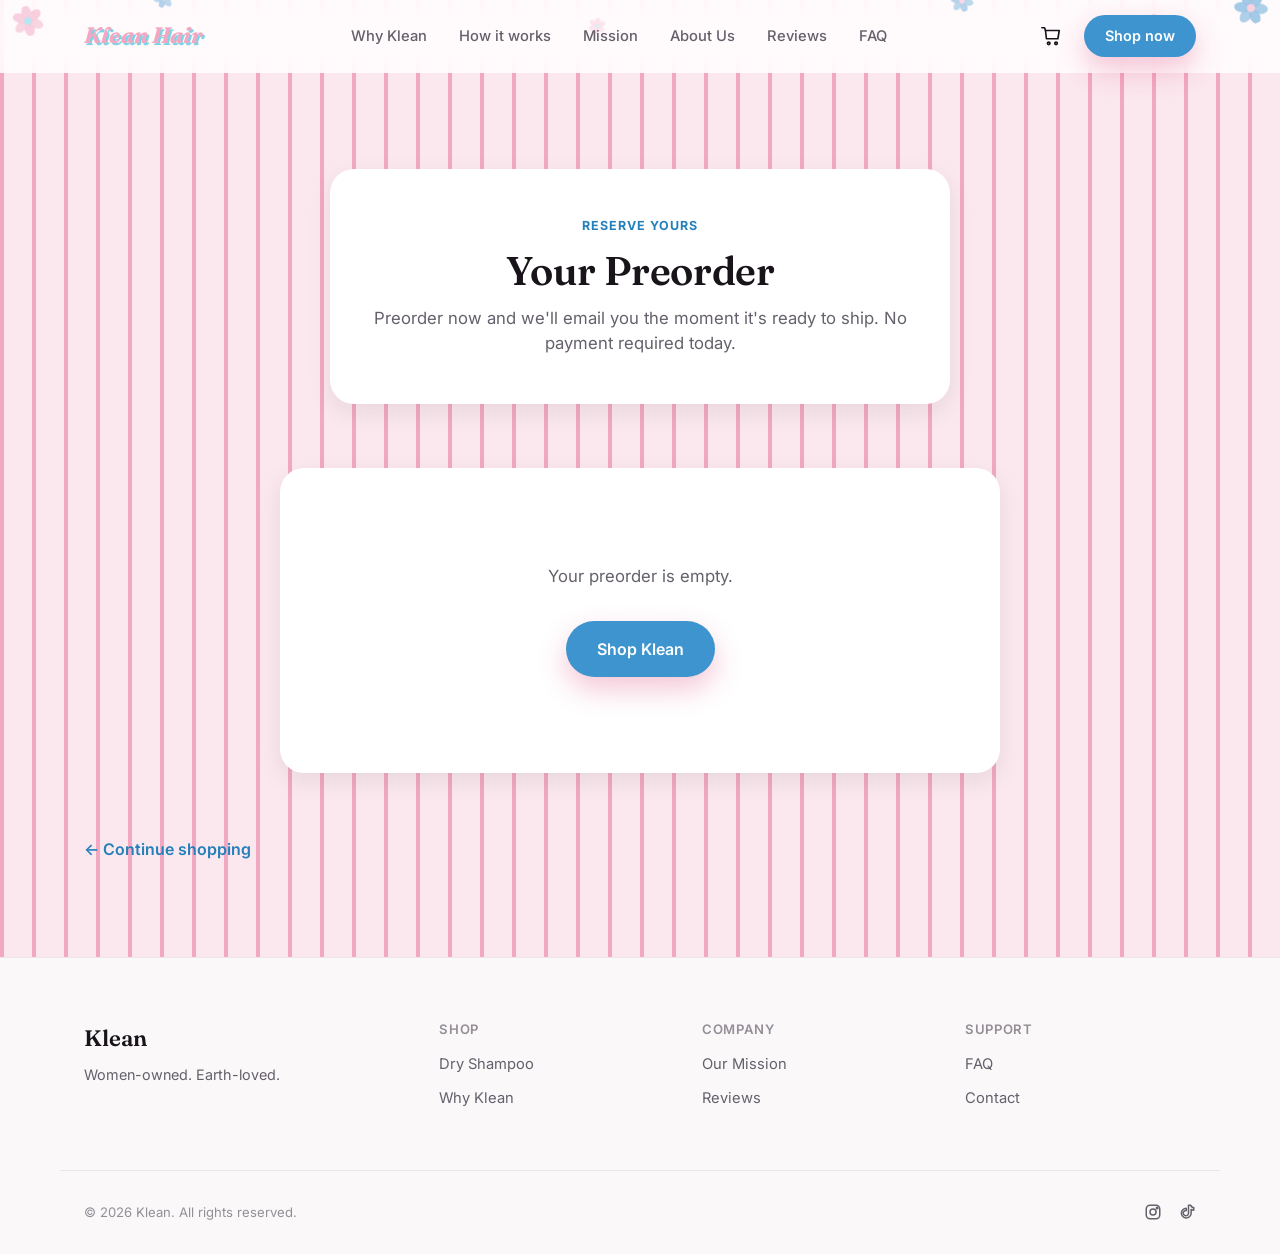
==== commit 7ff4a14a: "Add About Us page with founder bios and photos Creates about.html with team cards for Gracee Cowley " ====
--- a/cart.html
+++ b/cart.html
@@ -8,7 +8,7 @@
 <link rel="preconnect" href="https://fonts.googleapis.com">
 <link rel="preconnect" href="https://fonts.gstatic.com" crossorigin>
 <link href="https://fonts.googleapis.com/css2?family=Inter:wght@400;500;600;700;800&family=Fraunces:ital,wght@0,500;0,600;1,500&display=swap" rel="stylesheet">
-<link rel="stylesheet" href="styles.css?v=7">
+<link rel="stylesheet" href="styles.css?v=8">
 <noscript><style>[data-reveal] { opacity: 1 !important; transform: none !important; }</style></noscript>
 </head>
 <body>
@@ -46,6 +46,7 @@
       <a href="index.html#benefits">Why Klean</a>
       <a href="index.html#how-it-works">How it works</a>
       <a href="index.html#mission">Mission</a>
+      <a href="about.html">About Us</a>
       <a href="index.html#testimonials">Reviews</a>
       <a href="index.html#faq">FAQ</a>
     </nav>
@@ -118,10 +119,45 @@
             <p class="form-note">You won't be charged today — we'll reach out before anything ships.</p>
           </div>
 
-          <form id="preorder-form" class="cta-form cart-preorder-form" hidden>
-            <label class="sr-only" for="preorder-email">Email address</label>
-            <input id="preorder-email" type="email" placeholder="you@example.com" required>
-            <button type="submit" class="btn btn-primary btn-lg">Confirm Preorder</button>
+          <form id="preorder-form" class="preorder-form" hidden>
+            <input type="hidden" name="_subject" value="New Klean Hair preorder">
+            <input type="hidden" name="product" value="Klean Dry Shampoo">
+            <input type="hidden" id="preorder-qty-field" name="quantity" value="1">
+            <input type="hidden" id="preorder-total-field" name="estimated_total" value="$14.99">
+
+            <div class="form-row">
+              <div class="form-field">
+                <label for="preorder-name">Full name</label>
+                <input id="preorder-name" name="name" type="text" placeholder="Jane Doe" required>
+              </div>
+              <div class="form-field">
+                <label for="preorder-email">Email</label>
+                <input id="preorder-email" name="email" type="email" placeholder="you@example.com" required>
+              </div>
+            </div>
+
+            <div class="form-field">
+              <label for="preorder-address">Shipping address</label>
+              <input id="preorder-address" name="address" type="text" placeholder="123 Main St" required>
+            </div>
+
+            <div class="form-row form-row-3">
+              <div class="form-field">
+                <label for="preorder-city">City</label>
+                <input id="preorder-city" name="city" type="text" placeholder="Salt Lake City" required>
+              </div>
+              <div class="form-field">
+                <label for="preorder-state">State</label>
+                <input id="preorder-state" name="state" type="text" placeholder="UT" required>
+              </div>
+              <div class="form-field">
+                <label for="preorder-zip">ZIP</label>
+                <input id="preorder-zip" name="zip" type="text" placeholder="84101" required>
+              </div>
+            </div>
+
+            <button type="submit" class="btn btn-primary btn-lg" id="preorder-submit-btn">Confirm Preorder</button>
+            <p id="preorder-error" class="form-note" hidden>Something went wrong sending your preorder — please try again.</p>
           </form>
 
           <div id="preorder-success" class="preorder-success" hidden>
@@ -172,6 +208,6 @@
   <svg class="icon" viewBox="0 0 24 24"><path d="M12 19V5M5 12l7-7 7 7"/></svg>
 </button>
 
-<script src="script.js?v=7"></script>
+<script src="script.js?v=8"></script>
 </body>
 </html>
--- a/styles.css
+++ b/styles.css
@@ -1230,10 +1230,47 @@
 }
 #preorder-cta .form-note { margin-top: var(--space-3); }
 
-.cart-preorder-form {
+.preorder-form {
   margin-top: var(--space-6);
-}
-.cart-preorder-form[hidden] { display: none; }
+  display: flex;
+  flex-direction: column;
+  gap: var(--space-4);
+}
+.preorder-form[hidden] { display: none; }
+
+.form-row {
+  display: grid;
+  grid-template-columns: 1fr 1fr;
+  gap: var(--space-4);
+}
+.form-row-3 { grid-template-columns: 1.4fr 0.8fr 1fr; }
+
+.form-field { display: flex; flex-direction: column; gap: 6px; }
+.form-field label {
+  font-size: 0.82rem;
+  font-weight: 600;
+  color: var(--color-text-muted);
+}
+.form-field input {
+  padding: 12px 16px;
+  border-radius: var(--radius-md);
+  border: 1px solid var(--color-border);
+  background: var(--color-bg);
+  color: var(--color-text);
+  font-size: 0.95rem;
+  font-family: inherit;
+}
+.form-field input:focus-visible {
+  outline: 2px solid var(--color-primary-light);
+  outline-offset: 1px;
+}
+
+.preorder-form #preorder-submit-btn { margin-top: var(--space-2); }
+.preorder-form #preorder-error { color: var(--color-primary); text-align: center; }
+
+@media (max-width: 600px) {
+  .form-row, .form-row-3 { grid-template-columns: 1fr; }
+}
 
 .preorder-success {
   margin-top: var(--space-6);
@@ -1253,3 +1290,83 @@
   .cart-item-qty { order: 2; }
   .cart-item-total { order: 3; margin-left: auto; }
 }
+
+/* ============================================
+   ABOUT PAGE
+   ============================================ */
+.about-hero {
+  padding: var(--space-10) 0 var(--space-8);
+  text-align: center;
+  background: linear-gradient(160deg, var(--color-primary-tint) 0%, var(--color-accent-tint) 100%);
+}
+.about-hero h1 { font-family: 'Fraunces', serif; font-size: clamp(2.2rem, 5vw, 3rem); color: var(--color-primary); margin-bottom: var(--space-4); }
+.about-hero p { font-size: 1.1rem; color: var(--color-text-muted); max-width: 560px; margin: 0 auto; }
+
+.team-section { padding: var(--space-10) 0 var(--space-12); }
+
+.team-grid {
+  display: grid;
+  grid-template-columns: repeat(2, 1fr);
+  gap: var(--space-8);
+  max-width: 900px;
+  margin: 0 auto;
+}
+
+.team-card {
+  background: var(--color-bg);
+  border-radius: var(--radius-lg);
+  box-shadow: var(--shadow-md);
+  overflow: hidden;
+  display: flex;
+  flex-direction: column;
+  transition: transform 0.25s ease, box-shadow 0.25s ease;
+}
+.team-card:hover { transform: translateY(-4px); box-shadow: var(--shadow-lg); }
+
+.team-photo-wrap {
+  position: relative;
+  padding-top: 100%;
+  background: var(--color-primary-tint);
+  overflow: hidden;
+}
+.team-photo-wrap img {
+  position: absolute;
+  inset: 0;
+  width: 100%;
+  height: 100%;
+  object-fit: cover;
+  object-position: center top;
+}
+
+.team-info {
+  padding: var(--space-6) var(--space-6) var(--space-7);
+  display: flex;
+  flex-direction: column;
+  gap: var(--space-2);
+}
+.team-info h2 {
+  font-family: 'Fraunces', serif;
+  font-size: 1.4rem;
+  font-weight: 600;
+  color: var(--color-text);
+  margin: 0;
+}
+.team-info .team-title {
+  font-size: 0.82rem;
+  font-weight: 700;
+  text-transform: uppercase;
+  letter-spacing: 0.08em;
+  color: var(--color-primary);
+  margin-bottom: var(--space-2);
+}
+.team-info p {
+  font-size: 0.96rem;
+  color: var(--color-text-muted);
+  line-height: 1.7;
+  margin: 0;
+}
+
+@media (max-width: 640px) {
+  .team-grid { grid-template-columns: 1fr; max-width: 420px; }
+  .about-hero { padding: var(--space-8) 0 var(--space-6); }
+}
